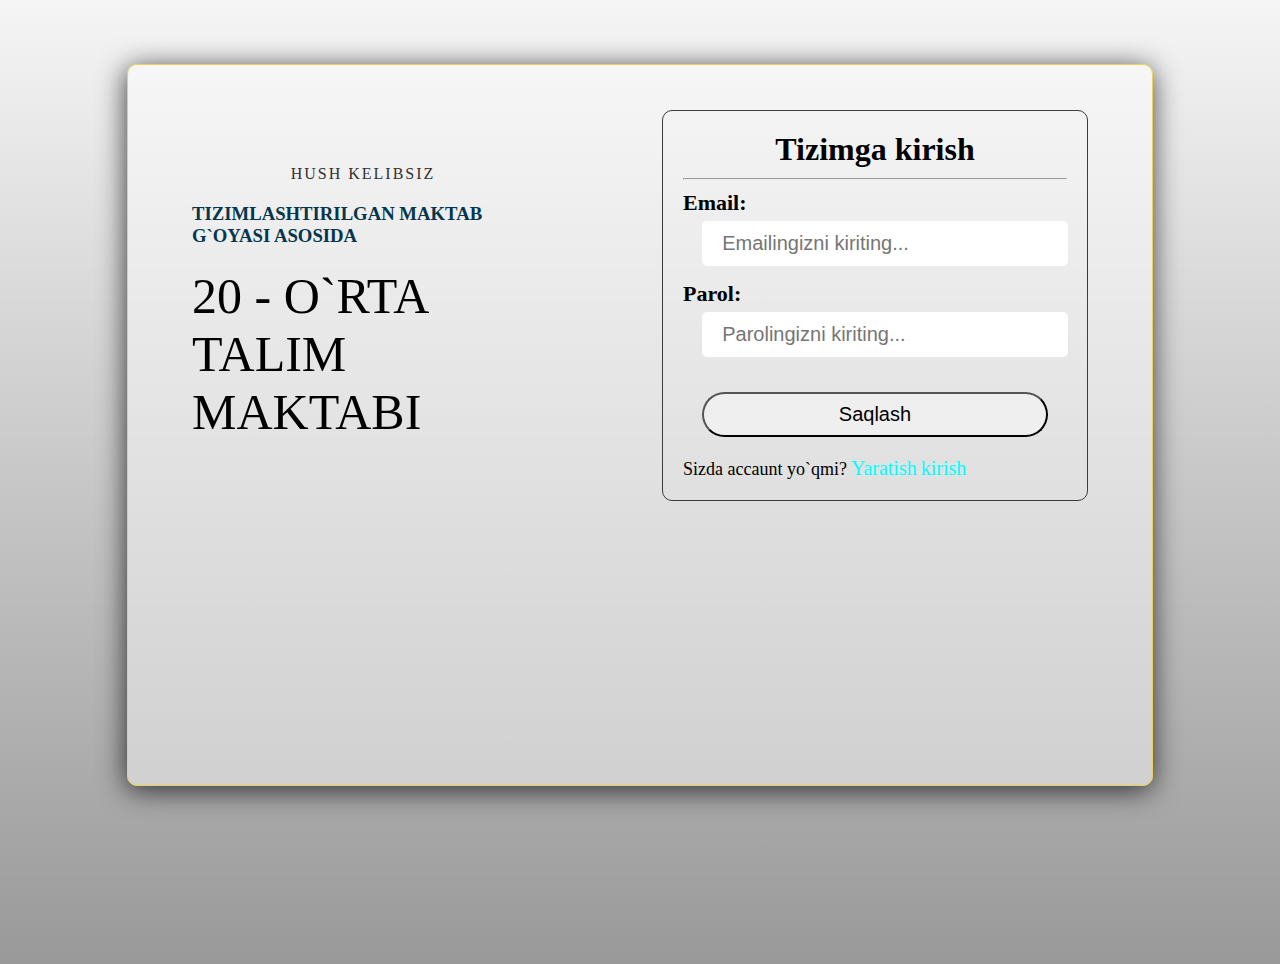
==== index.html @ 690bd5c8 "first" ====
<!DOCTYPE html>
<html lang="en">
<head>
  <title>Ro`yxat panel</title>
  <link rel="stylesheet" href="css/register.css">
  <meta charset="UTF-8">
  <meta http-equiv="X-UA-Compatible" content="IE=edge">
  <meta name="viewport" content="width=device-width, initial-scale=1.0">
</head>
<body>
  
  <section class="section">
    <div class="section-container">
      <div class="main-section__info">
        <h4 class="main-section__welcome to-uppercase">Hush kelibsiz</h4>
        <h3 class="main-section__position to-uppercase">
          Tizimlashtirilgan maktab g`oyasi asosida
        </h3>
        <h1 class="main-section__title to-uppercase">20 - O`rta talim maktabi</h1>
      </div>
      <form action="#">
        <div class="section__form">
          <h1>Tizimga kirish</h1>
          <hr>
          <div class="error__message">Xatolik sodir bo`ldi!</div>
          <div class="filed">
            <h3>Email:</h3>
            <input type="email" placeholder="Emailingizni kiriting..." required>
          </div>
          <div class="filed">
            <h3>Parol:</h3>
            <input type="text" placeholder="Parolingizni kiriting..." required>
          </div>
          <div class="button">
            <input type="submit" value="Saqlash">
          </div>
          <div class="link">
            <p>Sizda accaunt yo`qmi?</p>
            <a href="register.html">Yaratish</a>
            <a href="home.html">kirish</a>
          </div>
        </div>
      </form>
    </div>
  </section>

</body>
</html>
---- css/register.css ----
*{
  margin: 0;
  padding: 0;
}

body{
  width: 100vw;
  height: 100vh;
  background: linear-gradient(rgba(0, 0, 0, 0.04), rgba(0, 0, 0, 0.4)),
              url("https://cdn1.img.sputniknews.uz/img/07e4/0a/0a/15156945_0:4:1248:710_1920x0_80_0_0_f9caa8d26586bb708c562797c482c0fe.jpg") center/cover no-repeat fixed;
}

.section-container{
  width: 80%;
  min-height: 80vh;
  margin: 5% auto;
  border: 1px solid rgb(239, 208, 86);
  display: grid;
  grid-template-columns: auto auto;
  background: rgba(255,255,255, 0.45);
  box-shadow: -1px 4px 28px 0px rgba(0, 0, 0, 0.75);
  border-radius: 10px;
  height: inherit;
}

.main-section__info{
  margin: 100px 5vw;
  flex: 1;
}

.main-section__welcome{
  font-size: 16px;
  font-weight: 400;
  margin-bottom: 20px;
  letter-spacing: 2px;
  color: #353030;
  text-align: center;
  font-weight: 500;
}

.main-section__title{
  margin-top: 20px;
  font-size: 50px;
  font-weight: 500;
  margin-bottom: 20px;
}

.main-section__position{
  color: #05364d;
}

.to-uppercase{
  text-transform: uppercase;
}

.section__form{
  width: 30vw;
  border: 1px solid rgb(64, 58, 58);
  margin: 5vh 5vw;
  border-radius: 10px;
}

.section__form{
  padding: 20px;
}

.section__form hr{
  margin-bottom: 10px;
}

.error__message{
  height: 30px;
  width: 90%;
  margin: 10px auto;
  background-color: rgba(245, 55, 55, 0.8);
  padding-left: 20px;
  padding-top: 10px;
  color: #fff;
  display: none;
}

.section__form h1{
  text-align: center;
  margin-bottom: 10px;
}

.filed{
  margin-bottom: 10px;
}

.filed h3{
  font-size: 22px;
  width: 100%;
}

.filed input{
  width: 90%;
  height: 45px;
  margin: 5px 5%;
  border-radius: 5px;
  padding-left: 20px;
  font-size: 20px;
  border: none;
}

.button input{
  width: 90%;
  height: 45px;
  border-radius: 25px;
  font-size: 20px;
  margin: 20px 5%;
}

.link p{
  font-size: 18px; 
  display: inline-block;
}

.link a{
  text-decoration: none;
  font-size: 20px;
  color: aqua;
}

@media only screen and (max-width: 850px){
  .section-container{
    grid-template-columns: auto;
    
    width: 90%;
  }

  .main-section__info{
    margin-top: 20px;
  }

  .section__form{
    width: 86%;
    margin: -10% 3% 5%;
  }
}

@media only screen and (max-width: 550px){
  .main-section__title{
    font-size: 25px;
  }

  .main-section__position{
    font-size: 20px;
  }

  .section__form{
    width: 80%;
    margin: -20% 4% 5%;
  }

  .filed h3{
    font-size: 18px;
  }

  .filed input{
    height: 35px;
    font-size: 15px;
    width: 96%;
    margin: 0 2%;
  }

  .button input{
    height: 40px;
  }
}
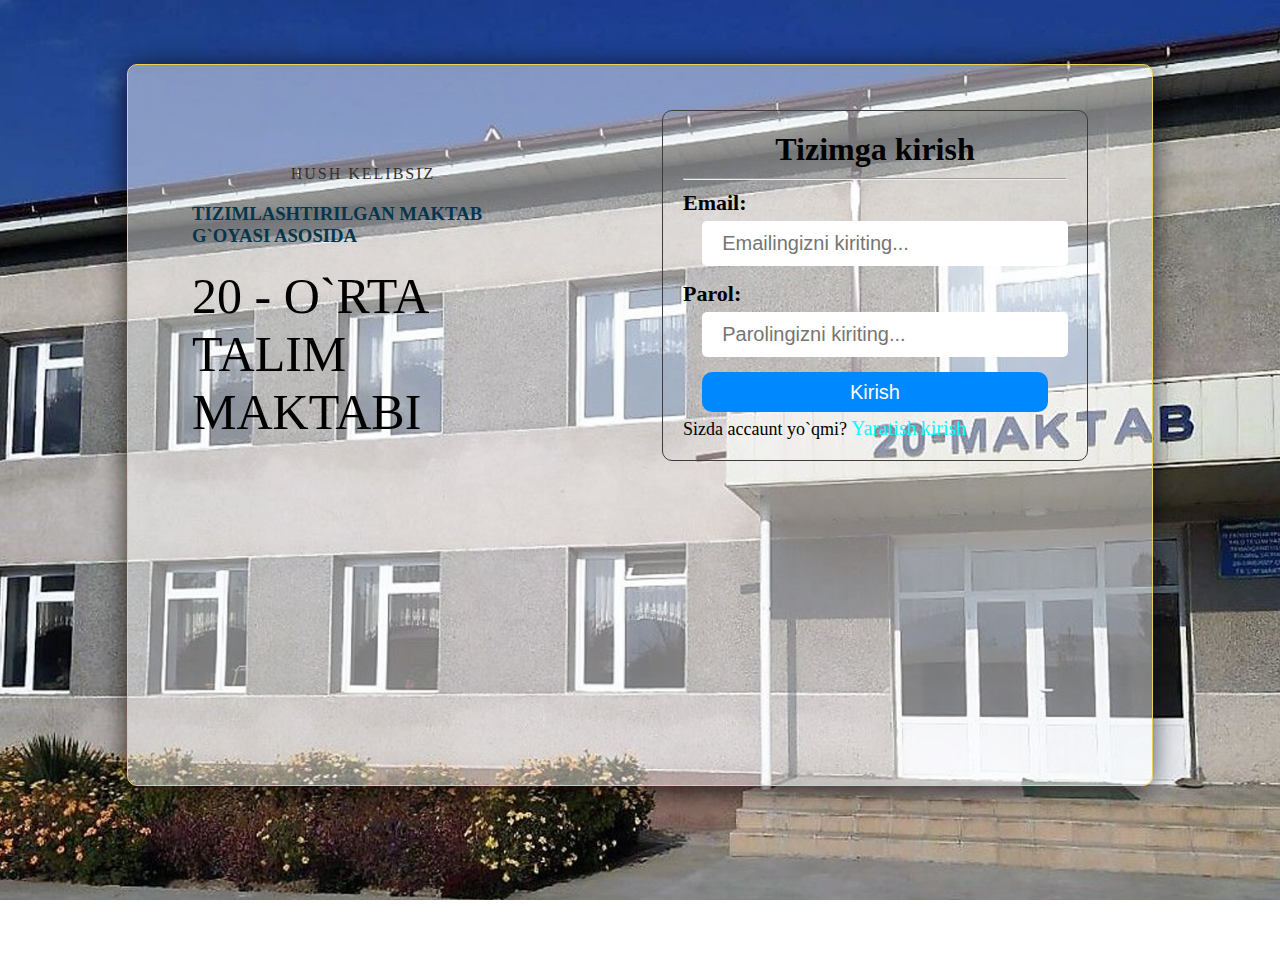
==== commit 2622da20: "ikkinchi" ====
--- a/index.html
+++ b/index.html
@@ -32,7 +32,7 @@
             <input type="text" placeholder="Parolingizni kiriting..." required>
           </div>
           <div class="button">
-            <input type="submit" value="Saqlash">
+            <input type="submit" class="button_href" value="Kirish">
           </div>
           <div class="link">
             <p>Sizda accaunt yo`qmi?</p>
--- a/css/register.css
+++ b/css/register.css
@@ -6,8 +6,7 @@
 body{
   width: 100vw;
   height: 100vh;
-  background: linear-gradient(rgba(0, 0, 0, 0.04), rgba(0, 0, 0, 0.4)),
-              url("https://cdn1.img.sputniknews.uz/img/07e4/0a/0a/15156945_0:4:1248:710_1920x0_80_0_0_f9caa8d26586bb708c562797c482c0fe.jpg") center/cover no-repeat fixed;
+  background:  url('../img/school.jpg') center/cover no-repeat fixed;
 }
 
 .section-container{
@@ -103,14 +102,6 @@
   border: none;
 }
 
-.button input{
-  width: 90%;
-  height: 45px;
-  border-radius: 25px;
-  font-size: 20px;
-  margin: 20px 5%;
-}
-
 .link p{
   font-size: 18px; 
   display: inline-block;
@@ -120,6 +111,30 @@
   text-decoration: none;
   font-size: 20px;
   color: aqua;
+}
+
+.button_href {
+  display: block;
+  width: 90%;
+  height: 40px;
+  margin: 5px 5%;
+  background-color: rgb(0, 136, 255);
+  color: #fff;
+  padding: 7px 20px;
+  text-align: center;
+  border-radius: 10px;
+  font-size: 20px;
+  border: none;
+}
+
+#checkbox{
+  width: 40px;
+  margin-bottom: 10px;
+}
+
+#checkbox a{
+  display: block;
+  margin: 0;
 }
 
 @media only screen and (max-width: 850px){
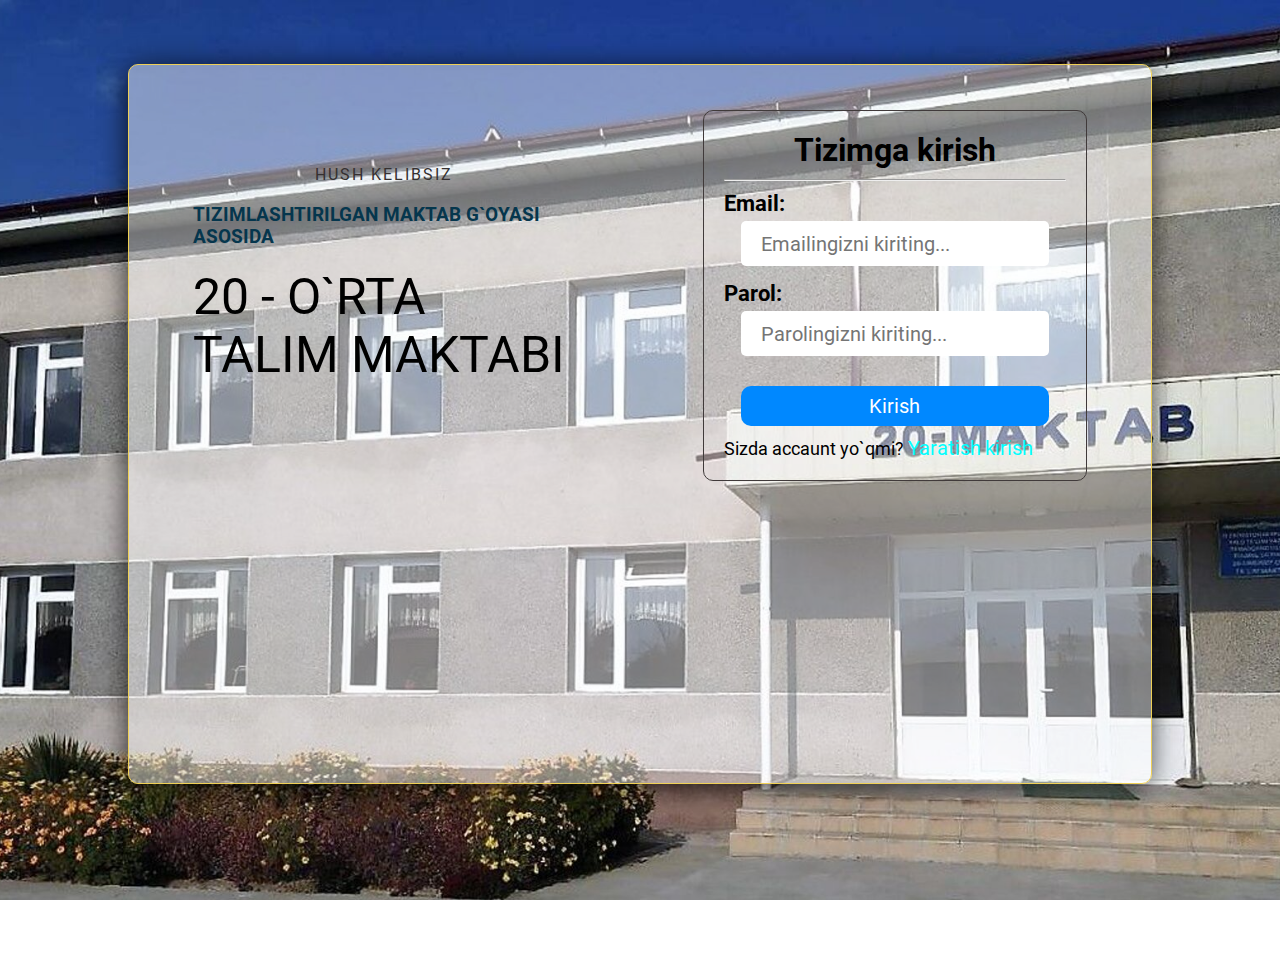
==== commit 62ba3751: "new version" ====
--- a/index.html
+++ b/index.html
@@ -6,6 +6,8 @@
   <meta charset="UTF-8">
   <meta http-equiv="X-UA-Compatible" content="IE=edge">
   <meta name="viewport" content="width=device-width, initial-scale=1.0">
+  <link rel="stylesheet" href="https://cdnjs.cloudflare.com/ajax/libs/font-awesome/6.4.2/css/all.min.css" integrity="sha512-z3gLpd7yknf1YoNbCzqRKc4qyor8gaKU1qmn+CShxbuBusANI9QpRohGBreCFkKxLhei6S9CQXFEbbKuqLg0DA=="
+   crossorigin="anonymous" referrerpolicy="no-referrer" />
 </head>
 <body>
   
@@ -25,11 +27,14 @@
           <div class="error__message">Xatolik sodir bo`ldi!</div>
           <div class="filed">
             <h3>Email:</h3>
-            <input type="email" placeholder="Emailingizni kiriting..." required>
+              <input type="email" placeholder="Emailingizni kiriting..." required>
           </div>
           <div class="filed">
             <h3>Parol:</h3>
-            <input type="text" placeholder="Parolingizni kiriting..." required>
+            <input type="password" placeholder="Parolingizni kiriting..." required>
+            <div class="icon_input">
+              <i class="fa-solid fa-eye"></i>
+            </div>
           </div>
           <div class="button">
             <input type="submit" class="button_href" value="Kirish">
@@ -44,5 +49,7 @@
     </div>
   </section>
 
+  <script src="js/register.js"></script>
+
 </body>
 </html>--- a/css/register.css
+++ b/css/register.css
@@ -1,12 +1,61 @@
+@font-face{
+  font-family: 'Roboto';
+  src: url('../fonts/Roboto/Roboto-Regular.ttf');
+}
+
+@font-face{
+  font-family: 'Roboto';
+  src: url('../fonts/Roboto/Roboto-Italic.ttf');
+  font-style: italic;
+}
+
+@font-face{
+  font-family: 'Roboto';
+  src: url('../fonts/Roboto/Roboto-Bold.ttf');
+  font-weight: bold;
+}
+
+@font-face{
+  font-family: 'Roboto';
+  src: url('../fonts/Roboto/Roboto-Light.ttf');
+  font-weight: 100;
+}
+
+@font-face{
+  font-family: 'Roboto';
+  src: url('../fonts/Roboto/Roboto-Medium.ttf');
+  font-weight: 600;
+}
+/* global styles */
 *{
+  padding: 0;
   margin: 0;
-  padding: 0;
+  box-sizing: border-box;
+  list-style: none;
+  text-decoration: none;
+  font-family: 'Roboto', sans-serif;
 }
 
 body{
   width: 100vw;
   height: 100vh;
   background:  url('../img/school.jpg') center/cover no-repeat fixed;
+}
+
+.icon_input{
+  width: 25px;
+  height: 25px;
+  margin: -40px 85% 20px;
+  color: grey;
+}
+
+.icon_input i{
+  font-size: 20px;
+}
+
+.icon_input .active::before{
+  color: #333;
+  content: "\f070";
 }
 
 .section-container{
@@ -100,6 +149,7 @@
   padding-left: 20px;
   font-size: 20px;
   border: none;
+  display: inline-block;
 }
 
 .link p{
@@ -117,7 +167,7 @@
   display: block;
   width: 90%;
   height: 40px;
-  margin: 5px 5%;
+  margin: 40px 5% 10px;
   background-color: rgb(0, 136, 255);
   color: #fff;
   padding: 7px 20px;
@@ -152,6 +202,10 @@
     width: 86%;
     margin: -10% 3% 5%;
   }
+
+  .icon_input{
+    margin: -40px 88% 20px;
+  }
 }
 
 @media only screen and (max-width: 550px){
@@ -182,4 +236,18 @@
   .button input{
     height: 40px;
   }
+
+  .icon_input{
+    margin: -30px 88% 20px;
+  }
+
+  form{
+    width: 115%;
+    margin: 0 auto;
+  }
+
+  .section-container{
+    width: 98%;
+    margin: 50px 1%;
+  }
 }